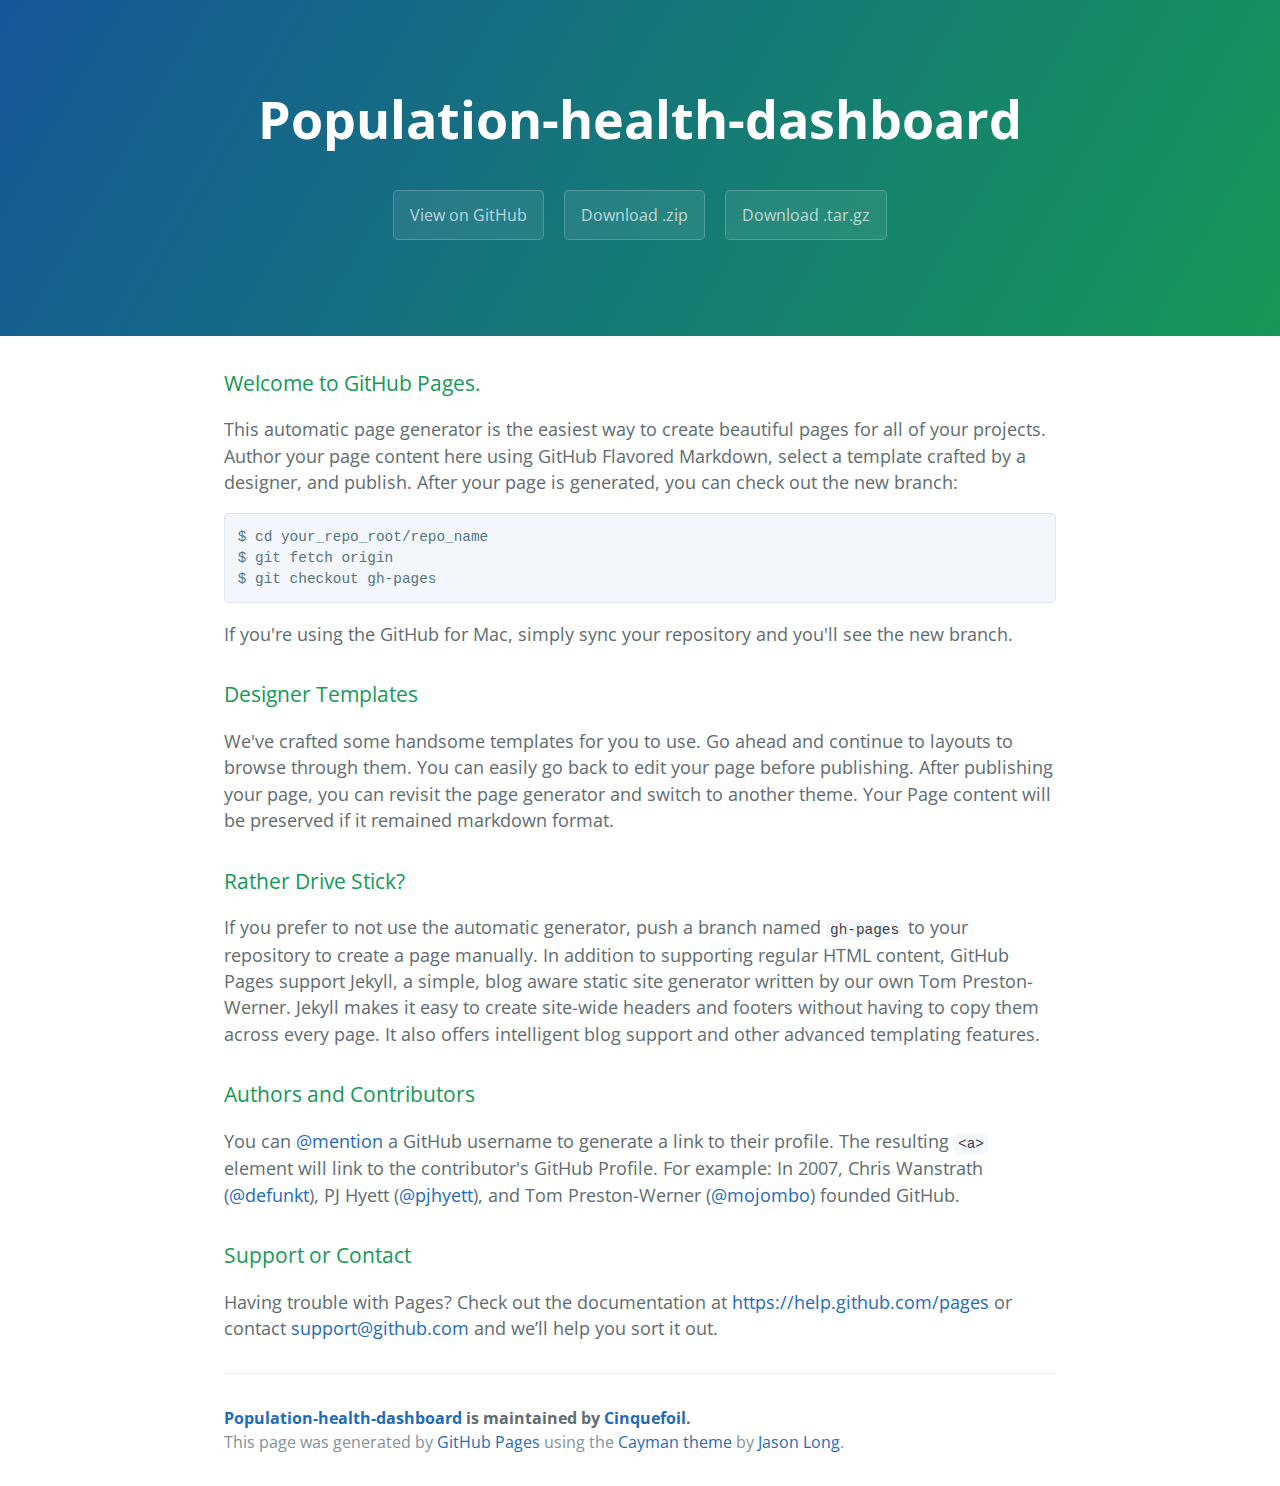
==== index.html @ 90315f12 "Create gh-pages branch via GitHub" ====
<!DOCTYPE html>
<html lang="en-us">
  <head>
    <meta charset="UTF-8">
    <title>Population-health-dashboard by Cinquefoil</title>
    <meta name="viewport" content="width=device-width, initial-scale=1">
    <link rel="stylesheet" type="text/css" href="stylesheets/normalize.css" media="screen">
    <link href='http://fonts.googleapis.com/css?family=Open+Sans:400,700' rel='stylesheet' type='text/css'>
    <link rel="stylesheet" type="text/css" href="stylesheets/stylesheet.css" media="screen">
    <link rel="stylesheet" type="text/css" href="stylesheets/github-light.css" media="screen">
  </head>
  <body>
    <section class="page-header">
      <h1 class="project-name">Population-health-dashboard</h1>
      <h2 class="project-tagline"></h2>
      <a href="https://github.com/Cinquefoil/Population-Health-Dashboard" class="btn">View on GitHub</a>
      <a href="https://github.com/Cinquefoil/Population-Health-Dashboard/zipball/master" class="btn">Download .zip</a>
      <a href="https://github.com/Cinquefoil/Population-Health-Dashboard/tarball/master" class="btn">Download .tar.gz</a>
    </section>

    <section class="main-content">
      <h3>
<a id="welcome-to-github-pages" class="anchor" href="#welcome-to-github-pages" aria-hidden="true"><span class="octicon octicon-link"></span></a>Welcome to GitHub Pages.</h3>

<p>This automatic page generator is the easiest way to create beautiful pages for all of your projects. Author your page content here using GitHub Flavored Markdown, select a template crafted by a designer, and publish. After your page is generated, you can check out the new branch:</p>

<pre><code>$ cd your_repo_root/repo_name
$ git fetch origin
$ git checkout gh-pages
</code></pre>

<p>If you're using the GitHub for Mac, simply sync your repository and you'll see the new branch.</p>

<h3>
<a id="designer-templates" class="anchor" href="#designer-templates" aria-hidden="true"><span class="octicon octicon-link"></span></a>Designer Templates</h3>

<p>We've crafted some handsome templates for you to use. Go ahead and continue to layouts to browse through them. You can easily go back to edit your page before publishing. After publishing your page, you can revisit the page generator and switch to another theme. Your Page content will be preserved if it remained markdown format.</p>

<h3>
<a id="rather-drive-stick" class="anchor" href="#rather-drive-stick" aria-hidden="true"><span class="octicon octicon-link"></span></a>Rather Drive Stick?</h3>

<p>If you prefer to not use the automatic generator, push a branch named <code>gh-pages</code> to your repository to create a page manually. In addition to supporting regular HTML content, GitHub Pages support Jekyll, a simple, blog aware static site generator written by our own Tom Preston-Werner. Jekyll makes it easy to create site-wide headers and footers without having to copy them across every page. It also offers intelligent blog support and other advanced templating features.</p>

<h3>
<a id="authors-and-contributors" class="anchor" href="#authors-and-contributors" aria-hidden="true"><span class="octicon octicon-link"></span></a>Authors and Contributors</h3>

<p>You can <a href="https://github.com/blog/821" class="user-mention">@mention</a> a GitHub username to generate a link to their profile. The resulting <code>&lt;a&gt;</code> element will link to the contributor's GitHub Profile. For example: In 2007, Chris Wanstrath (<a href="https://github.com/defunkt" class="user-mention">@defunkt</a>), PJ Hyett (<a href="https://github.com/pjhyett" class="user-mention">@pjhyett</a>), and Tom Preston-Werner (<a href="https://github.com/mojombo" class="user-mention">@mojombo</a>) founded GitHub.</p>

<h3>
<a id="support-or-contact" class="anchor" href="#support-or-contact" aria-hidden="true"><span class="octicon octicon-link"></span></a>Support or Contact</h3>

<p>Having trouble with Pages? Check out the documentation at <a href="https://help.github.com/pages">https://help.github.com/pages</a> or contact <a href="mailto:support@github.com">support@github.com</a> and we’ll help you sort it out.</p>

      <footer class="site-footer">
        <span class="site-footer-owner"><a href="https://github.com/Cinquefoil/Population-Health-Dashboard">Population-health-dashboard</a> is maintained by <a href="https://github.com/Cinquefoil">Cinquefoil</a>.</span>

        <span class="site-footer-credits">This page was generated by <a href="https://pages.github.com">GitHub Pages</a> using the <a href="https://github.com/jasonlong/cayman-theme">Cayman theme</a> by <a href="https://twitter.com/jasonlong">Jason Long</a>.</span>
      </footer>

    </section>

  
  </body>
</html>
---- stylesheets/stylesheet.css ----
* {
  box-sizing: border-box; }

body {
  padding: 0;
  margin: 0;
  font-family: "Open Sans", "Helvetica Neue", Helvetica, Arial, sans-serif;
  font-size: 16px;
  line-height: 1.5;
  color: #606c71; }

a {
  color: #1e6bb8;
  text-decoration: none; }
  a:hover {
    text-decoration: underline; }

.btn {
  display: inline-block;
  margin-bottom: 1rem;
  color: rgba(255, 255, 255, 0.7);
  background-color: rgba(255, 255, 255, 0.08);
  border-color: rgba(255, 255, 255, 0.2);
  border-style: solid;
  border-width: 1px;
  border-radius: 0.3rem;
  transition: color 0.2s, background-color 0.2s, border-color 0.2s; }
  .btn + .btn {
    margin-left: 1rem; }

.btn:hover {
  color: rgba(255, 255, 255, 0.8);
  text-decoration: none;
  background-color: rgba(255, 255, 255, 0.2);
  border-color: rgba(255, 255, 255, 0.3); }

@media screen and (min-width: 64em) {
  .btn {
    padding: 0.75rem 1rem; } }

@media screen and (min-width: 42em) and (max-width: 64em) {
  .btn {
    padding: 0.6rem 0.9rem;
    font-size: 0.9rem; } }

@media screen and (max-width: 42em) {
  .btn {
    display: block;
    width: 100%;
    padding: 0.75rem;
    font-size: 0.9rem; }
    .btn + .btn {
      margin-top: 1rem;
      margin-left: 0; } }

.page-header {
  color: #fff;
  text-align: center;
  background-color: #159957;
  background-image: linear-gradient(120deg, #155799, #159957); }

@media screen and (min-width: 64em) {
  .page-header {
    padding: 5rem 6rem; } }

@media screen and (min-width: 42em) and (max-width: 64em) {
  .page-header {
    padding: 3rem 4rem; } }

@media screen and (max-width: 42em) {
  .page-header {
    padding: 2rem 1rem; } }

.project-name {
  margin-top: 0;
  margin-bottom: 0.1rem; }

@media screen and (min-width: 64em) {
  .project-name {
    font-size: 3.25rem; } }

@media screen and (min-width: 42em) and (max-width: 64em) {
  .project-name {
    font-size: 2.25rem; } }

@media screen and (max-width: 42em) {
  .project-name {
    font-size: 1.75rem; } }

.project-tagline {
  margin-bottom: 2rem;
  font-weight: normal;
  opacity: 0.7; }

@media screen and (min-width: 64em) {
  .project-tagline {
    font-size: 1.25rem; } }

@media screen and (min-width: 42em) and (max-width: 64em) {
  .project-tagline {
    font-size: 1.15rem; } }

@media screen and (max-width: 42em) {
  .project-tagline {
    font-size: 1rem; } }

.main-content :first-child {
  margin-top: 0; }
.main-content img {
  max-width: 100%; }
.main-content h1, .main-content h2, .main-content h3, .main-content h4, .main-content h5, .main-content h6 {
  margin-top: 2rem;
  margin-bottom: 1rem;
  font-weight: normal;
  color: #159957; }
.main-content p {
  margin-bottom: 1em; }
.main-content code {
  padding: 2px 4px;
  font-family: Consolas, "Liberation Mono", Menlo, Courier, monospace;
  font-size: 0.9rem;
  color: #383e41;
  background-color: #f3f6fa;
  border-radius: 0.3rem; }
.main-content pre {
  padding: 0.8rem;
  margin-top: 0;
  margin-bottom: 1rem;
  font: 1rem Consolas, "Liberation Mono", Menlo, Courier, monospace;
  color: #567482;
  word-wrap: normal;
  background-color: #f3f6fa;
  border: solid 1px #dce6f0;
  border-radius: 0.3rem; }
  .main-content pre > code {
    padding: 0;
    margin: 0;
    font-size: 0.9rem;
    color: #567482;
    word-break: normal;
    white-space: pre;
    background: transparent;
    border: 0; }
.main-content .highlight {
  margin-bottom: 1rem; }
  .main-content .highlight pre {
    margin-bottom: 0;
    word-break: normal; }
.main-content .highlight pre, .main-content pre {
  padding: 0.8rem;
  overflow: auto;
  font-size: 0.9rem;
  line-height: 1.45;
  border-radius: 0.3rem; }
.main-content pre code, .main-content pre tt {
  display: inline;
  max-width: initial;
  padding: 0;
  margin: 0;
  overflow: initial;
  line-height: inherit;
  word-wrap: normal;
  background-color: transparent;
  border: 0; }
  .main-content pre code:before, .main-content pre code:after, .main-content pre tt:before, .main-content pre tt:after {
    content: normal; }
.main-content ul, .main-content ol {
  margin-top: 0; }
.main-content blockquote {
  padding: 0 1rem;
  margin-left: 0;
  color: #819198;
  border-left: 0.3rem solid #dce6f0; }
  .main-content blockquote > :first-child {
    margin-top: 0; }
  .main-content blockquote > :last-child {
    margin-bottom: 0; }
.main-content table {
  display: block;
  width: 100%;
  overflow: auto;
  word-break: normal;
  word-break: keep-all; }
  .main-content table th {
    font-weight: bold; }
  .main-content table th, .main-content table td {
    padding: 0.5rem 1rem;
    border: 1px solid #e9ebec; }
.main-content dl {
  padding: 0; }
  .main-content dl dt {
    padding: 0;
    margin-top: 1rem;
    font-size: 1rem;
    font-weight: bold; }
  .main-content dl dd {
    padding: 0;
    margin-bottom: 1rem; }
.main-content hr {
  height: 2px;
  padding: 0;
  margin: 1rem 0;
  background-color: #eff0f1;
  border: 0; }

@media screen and (min-width: 64em) {
  .main-content {
    max-width: 64rem;
    padding: 2rem 6rem;
    margin: 0 auto;
    font-size: 1.1rem; } }

@media screen and (min-width: 42em) and (max-width: 64em) {
  .main-content {
    padding: 2rem 4rem;
    font-size: 1.1rem; } }

@media screen and (max-width: 42em) {
  .main-content {
    padding: 2rem 1rem;
    font-size: 1rem; } }

.site-footer {
  padding-top: 2rem;
  margin-top: 2rem;
  border-top: solid 1px #eff0f1; }

.site-footer-owner {
  display: block;
  font-weight: bold; }

.site-footer-credits {
  color: #819198; }

@media screen and (min-width: 64em) {
  .site-footer {
    font-size: 1rem; } }

@media screen and (min-width: 42em) and (max-width: 64em) {
  .site-footer {
    font-size: 1rem; } }

@media screen and (max-width: 42em) {
  .site-footer {
    font-size: 0.9rem; } }
---- stylesheets/github-light.css ----
/*
   Copyright 2014 GitHub Inc.

   Licensed under the Apache License, Version 2.0 (the "License");
   you may not use this file except in compliance with the License.
   You may obtain a copy of the License at

       http://www.apache.org/licenses/LICENSE-2.0

   Unless required by applicable law or agreed to in writing, software
   distributed under the License is distributed on an "AS IS" BASIS,
   WITHOUT WARRANTIES OR CONDITIONS OF ANY KIND, either express or implied.
   See the License for the specific language governing permissions and
   limitations under the License.

*/

.pl-c /* comment */ {
  color: #969896;
}

.pl-c1      /* constant, markup.raw, meta.diff.header, meta.module-reference, meta.property-name, support, support.constant, support.variable, variable.other.constant */,
.pl-s .pl-v /* string variable */ {
  color: #0086b3;
}

.pl-e  /* entity */,
.pl-en /* entity.name */ {
  color: #795da3;
}

.pl-s .pl-s1 /* string source */,
.pl-smi      /* storage.modifier.import, storage.modifier.package, storage.type.java, variable.other, variable.parameter.function */ {
  color: #333;
}

.pl-ent /* entity.name.tag */ {
  color: #63a35c;
}

.pl-k /* keyword, storage, storage.type */ {
  color: #a71d5d;
}

.pl-pds              /* punctuation.definition.string, string.regexp.character-class */,
.pl-s                /* string */,
.pl-s .pl-pse .pl-s1 /* string punctuation.section.embedded source */,
.pl-sr               /* string.regexp */,
.pl-sr .pl-cce       /* string.regexp constant.character.escape */,
.pl-sr .pl-sra       /* string.regexp string.regexp.arbitrary-repitition */,
.pl-sr .pl-sre       /* string.regexp source.ruby.embedded */ {
  color: #183691;
}

.pl-v /* variable */ {
  color: #ed6a43;
}

.pl-id /* invalid.deprecated */ {
  color: #b52a1d;
}

.pl-ii /* invalid.illegal */ {
  background-color: #b52a1d;
  color: #f8f8f8;
}

.pl-sr .pl-cce /* string.regexp constant.character.escape */ {
  color: #63a35c;
  font-weight: bold;
}

.pl-ml /* markup.list */ {
  color: #693a17;
}

.pl-mh        /* markup.heading */,
.pl-mh .pl-en /* markup.heading entity.name */,
.pl-ms        /* meta.separator */ {
  color: #1d3e81;
  font-weight: bold;
}

.pl-mq /* markup.quote */ {
  color: #008080;
}

.pl-mi /* markup.italic */ {
  color: #333;
  font-style: italic;
}

.pl-mb /* markup.bold */ {
  color: #333;
  font-weight: bold;
}

.pl-md /* markup.deleted, meta.diff.header.from-file */ {
  background-color: #ffecec;
  color: #bd2c00;
}

.pl-mi1 /* markup.inserted, meta.diff.header.to-file */ {
  background-color: #eaffea;
  color: #55a532;
}

.pl-mdr /* meta.diff.range */ {
  color: #795da3;
  font-weight: bold;
}

.pl-mo /* meta.output */ {
  color: #1d3e81;
}
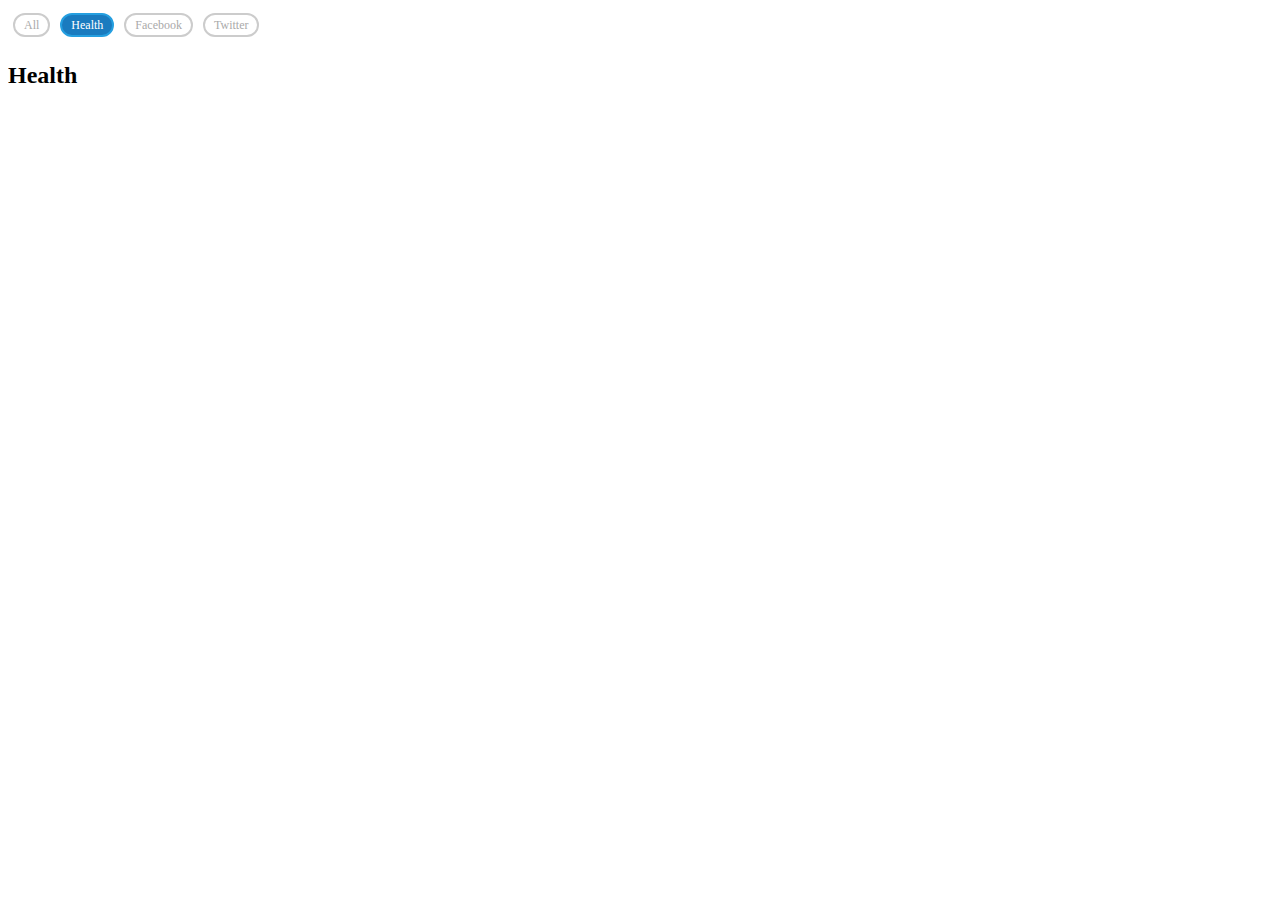
==== commit 4eefe9bf: "Screening Result - Finalized before UT2" ====
--- a/index.html
+++ b/index.html
@@ -1,65 +1,43 @@
 <!DOCTYPE html>
-<html lang="en-us">
-  <head>
-    <meta charset="UTF-8">
-    <title>Population-health-dashboard by Cinquefoil</title>
-    <meta name="viewport" content="width=device-width, initial-scale=1">
-    <link rel="stylesheet" type="text/css" href="stylesheets/normalize.css" media="screen">
-    <link href='http://fonts.googleapis.com/css?family=Open+Sans:400,700' rel='stylesheet' type='text/css'>
-    <link rel="stylesheet" type="text/css" href="stylesheets/stylesheet.css" media="screen">
-    <link rel="stylesheet" type="text/css" href="stylesheets/github-light.css" media="screen">
-  </head>
-  <body>
-    <section class="page-header">
-      <h1 class="project-name">Population-health-dashboard</h1>
-      <h2 class="project-tagline"></h2>
-      <a href="https://github.com/Cinquefoil/Population-Health-Dashboard" class="btn">View on GitHub</a>
-      <a href="https://github.com/Cinquefoil/Population-Health-Dashboard/zipball/master" class="btn">Download .zip</a>
-      <a href="https://github.com/Cinquefoil/Population-Health-Dashboard/tarball/master" class="btn">Download .tar.gz</a>
-    </section>
-
-    <section class="main-content">
-      <h3>
-<a id="welcome-to-github-pages" class="anchor" href="#welcome-to-github-pages" aria-hidden="true"><span class="octicon octicon-link"></span></a>Welcome to GitHub Pages.</h3>
-
-<p>This automatic page generator is the easiest way to create beautiful pages for all of your projects. Author your page content here using GitHub Flavored Markdown, select a template crafted by a designer, and publish. After your page is generated, you can check out the new branch:</p>
-
-<pre><code>$ cd your_repo_root/repo_name
-$ git fetch origin
-$ git checkout gh-pages
-</code></pre>
-
-<p>If you're using the GitHub for Mac, simply sync your repository and you'll see the new branch.</p>
-
-<h3>
-<a id="designer-templates" class="anchor" href="#designer-templates" aria-hidden="true"><span class="octicon octicon-link"></span></a>Designer Templates</h3>
-
-<p>We've crafted some handsome templates for you to use. Go ahead and continue to layouts to browse through them. You can easily go back to edit your page before publishing. After publishing your page, you can revisit the page generator and switch to another theme. Your Page content will be preserved if it remained markdown format.</p>
-
-<h3>
-<a id="rather-drive-stick" class="anchor" href="#rather-drive-stick" aria-hidden="true"><span class="octicon octicon-link"></span></a>Rather Drive Stick?</h3>
-
-<p>If you prefer to not use the automatic generator, push a branch named <code>gh-pages</code> to your repository to create a page manually. In addition to supporting regular HTML content, GitHub Pages support Jekyll, a simple, blog aware static site generator written by our own Tom Preston-Werner. Jekyll makes it easy to create site-wide headers and footers without having to copy them across every page. It also offers intelligent blog support and other advanced templating features.</p>
-
-<h3>
-<a id="authors-and-contributors" class="anchor" href="#authors-and-contributors" aria-hidden="true"><span class="octicon octicon-link"></span></a>Authors and Contributors</h3>
-
-<p>You can <a href="https://github.com/blog/821" class="user-mention">@mention</a> a GitHub username to generate a link to their profile. The resulting <code>&lt;a&gt;</code> element will link to the contributor's GitHub Profile. For example: In 2007, Chris Wanstrath (<a href="https://github.com/defunkt" class="user-mention">@defunkt</a>), PJ Hyett (<a href="https://github.com/pjhyett" class="user-mention">@pjhyett</a>), and Tom Preston-Werner (<a href="https://github.com/mojombo" class="user-mention">@mojombo</a>) founded GitHub.</p>
-
-<h3>
-<a id="support-or-contact" class="anchor" href="#support-or-contact" aria-hidden="true"><span class="octicon octicon-link"></span></a>Support or Contact</h3>
-
-<p>Having trouble with Pages? Check out the documentation at <a href="https://help.github.com/pages">https://help.github.com/pages</a> or contact <a href="mailto:support@github.com">support@github.com</a> and we’ll help you sort it out.</p>
-
-      <footer class="site-footer">
-        <span class="site-footer-owner"><a href="https://github.com/Cinquefoil/Population-Health-Dashboard">Population-health-dashboard</a> is maintained by <a href="https://github.com/Cinquefoil">Cinquefoil</a>.</span>
-
-        <span class="site-footer-credits">This page was generated by <a href="https://pages.github.com">GitHub Pages</a> using the <a href="https://github.com/jasonlong/cayman-theme">Cayman theme</a> by <a href="https://twitter.com/jasonlong">Jason Long</a>.</span>
-      </footer>
-
-    </section>
-
-  
-  </body>
-</html>
-
+<html lang="en">
+	<head>
+		<link href="css/tagsort.css" rel="stylesheet" type="text/css"></link>
+		<script src="js/jquery-2.1.1.min.js"></script>
+		<script src="js/tagsort.js"></script>
+		<script>
+			$(function(){
+				$('div.tags-container').tagSort({selector:'.item', tagWrapper:'span', displaySelector: '.item-tags', displaySeperator: ' / ', inclusive: true, fadeTime:0});
+			});
+		</script>
+	</head>
+	<body>
+		<div class="container">
+			<div class="tags-container row"></div>
+			
+			<div data-item-tags="All"></div>
+			
+			<div class="item col-md-3" data-item-id="1" data-item-tags="All, Health">
+				<div class="wrapper">
+					<h2 class="icon-chevron-right">Health</h2>
+				</div>
+			</div>
+			<div class="item col-md-3" data-item-id="1" data-item-tags="All, Facebook">
+				<div class="wrapper">
+					<h2>Facebook</h2>
+				</div>
+			</div>
+			<div class="item col-md-3" data-item-id="2" data-item-tags="All, Twitter">
+				<div class="wrapper">
+					<h2>Twitter</h2>
+				</div>
+			</div>
+		</div>
+		<script>
+			$(document).ready(function(){
+				jQuery('div.tags-container span:contains("Health")').addClass('tagsort-active');
+				jQuery('div.tags-container span:contains("Health")').click();
+				jQuery('div.tags-container span:contains("Health")').click();
+			});
+		</script>
+	</body>
+</html>--- a/css/tagsort.css
+++ b/css/tagsort.css
@@ -0,0 +1,30 @@
+.item {
+	float: left;
+	position: relative;
+	width: 250px;
+	overflow: hidden;
+}
+
+.tagsort-tags-container span {
+	display: inline-block;
+	border: 2px solid #CCC;
+	color: #AAA;
+	font-size: 12px;
+	line-height: 10px;
+	padding: 5px 9px;
+	margin: 5px;
+	cursor: pointer;
+	border-radius: 12px 12px 12px 12px;
+	-moz-border-radius: 12px 12px 12px 12px;
+	-webkit-border-radius: 12px 12px 12px 12px;
+	-webkit-transition: all 0.2s ease-in-out;
+	-moz-transition: all 0.2s ease-in-out;
+	-o-transition: all 0.2s ease-in-out;
+	transition: all 0.2s ease-in-out;
+}
+
+.tagsort-tags-container span.tagsort-active {
+	border: 2px solid #259FE0;
+	color: #FFF;
+	background-color: #1A7BBF;
+}